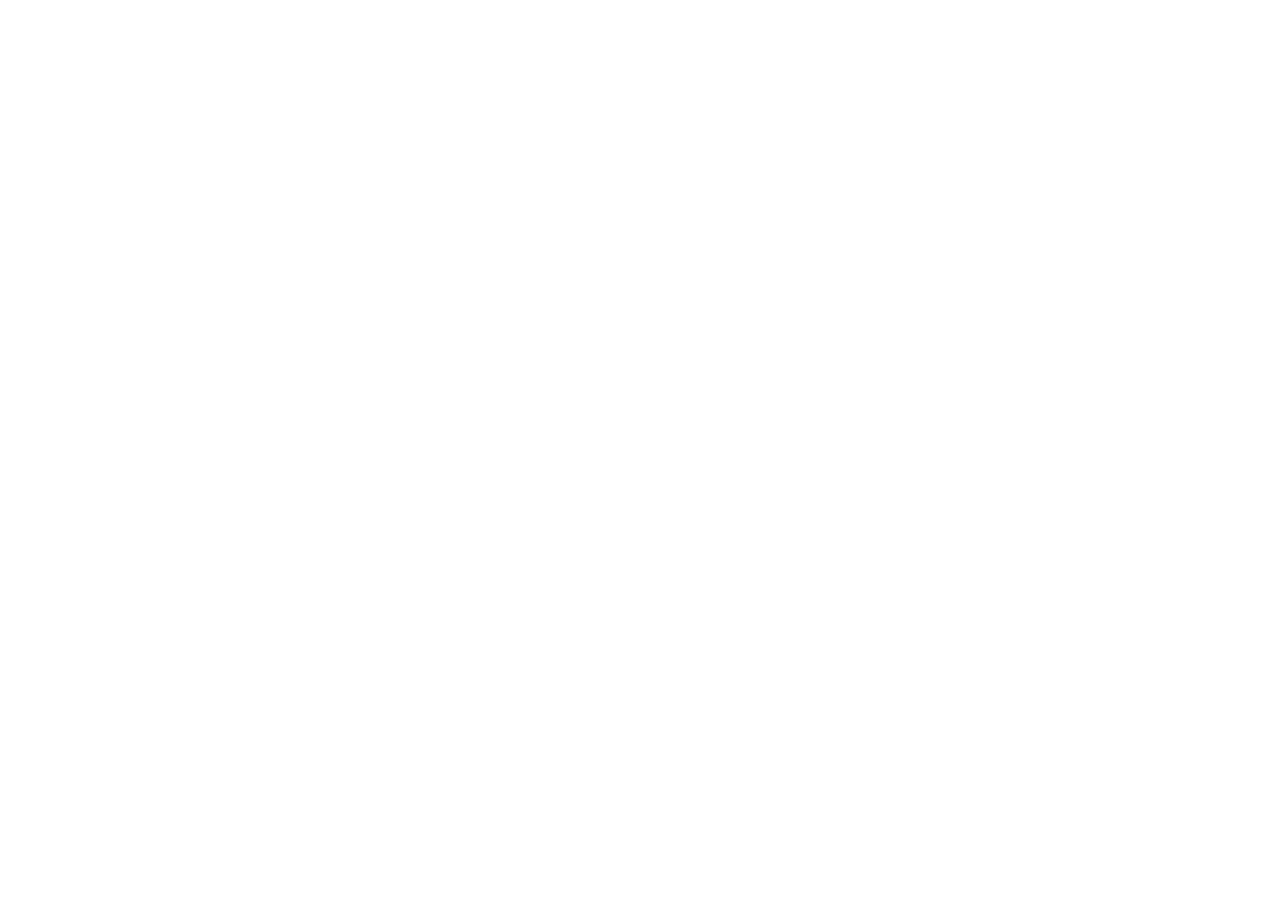
==== index.html @ 0b7d6f50 "save changes" ====
<!doctype html>
<html lang="en">

<head>
  <meta charset="utf-8">
  <meta name="viewport" content="width=device-width, initial-scale=1">
  <title>Final Project </title>
  <!-- Bootstrap CSS Link -->
  <link href="https://cdn.jsdelivr.net/npm/bootstrap@5.3.3/dist/css/bootstrap.min.css" rel="stylesheet" integrity="sha384-QWTKZyjpPEjISv5WaRU9OFeRpok6YctnYmDr5pNlyT2bRjXh0JMhjY6hW+ALEwIH" crossorigin="anonymous">
  <!-- Bootstrap Icons Link -->
  <link rel="stylesheet" href="https://cdn.jsdelivr.net/npm/bootstrap-icons@1.11.3/font/bootstrap-icons.min.css">
  <!-- Custom CSS Link -->
  <link rel="stylesheet" href="css/main.css">
</head>

<body>
  <Section>

    
  </Section>




















      <!-- Bootstrap JS Link -->
  <script src="https://cdn.jsdelivr.net/npm/bootstrap@5.3.3/dist/js/bootstrap.bundle.min.js" integrity="sha384-YvpcrYf0tY3lHB60NNkmXc5s9fDVZLESaAA55NDzOxhy9GkcIdslK1eN7N6jIeHz" crossorigin="anonymous"></script>
</body>
</html>
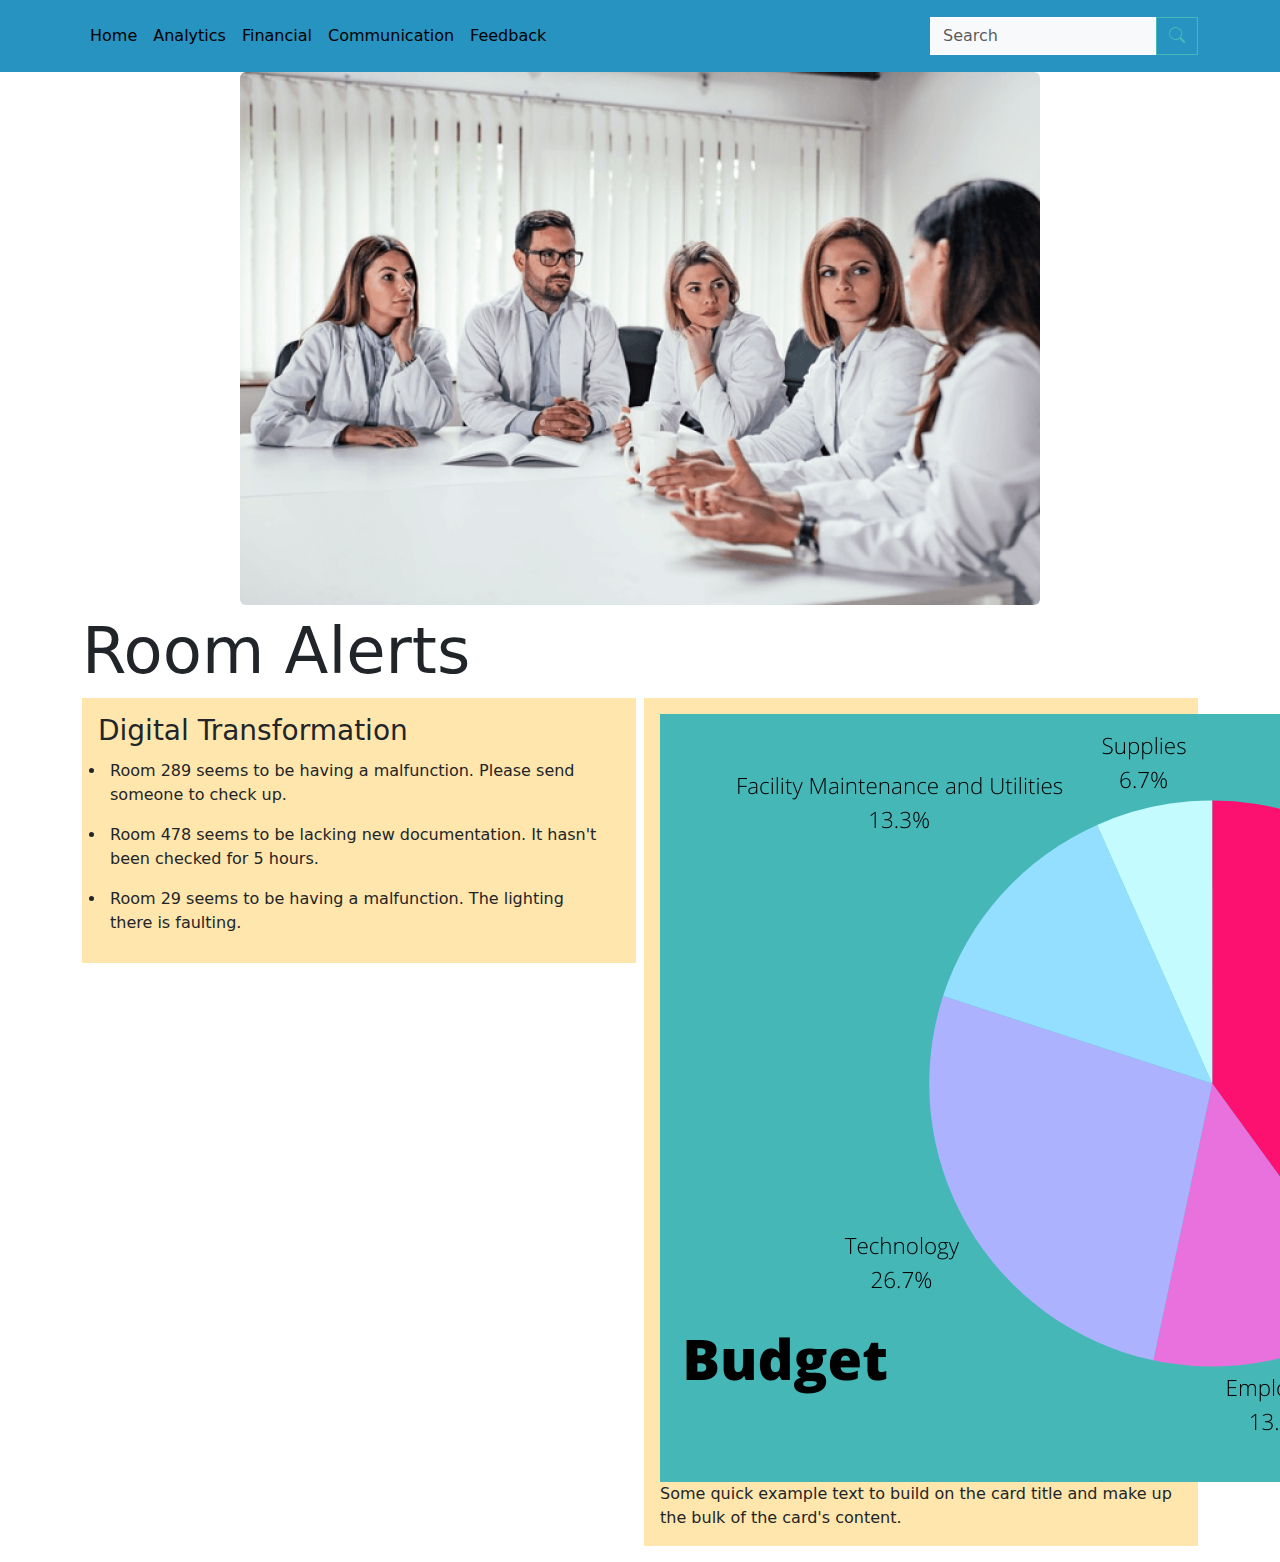
==== commit 0ea725c4: "save new pages" ====
--- a/index.html
+++ b/index.html
@@ -14,10 +14,82 @@
 </head>
 
 <body>
-  <Section>
 
-    
-  </Section>
+  <header>
+    <!-- <ul class="skip-links">
+      <li></li>
+      <li></li>
+    </ul> -->
+
+    <nav class="navbar navbar-expand-md p-3" style="background-color: #2793C1;">
+      <div class="container-xl">
+         <button class="navbar-toggler" type="button" data-bs-toggle="collapse" data-bs-target="#navbarSupportedContent" aria-controls="navbarSupportedContent" aria-expanded="false" aria-label="Toggle navigation">
+             <span class="navbar-toggler-icon"></span>
+         </button>
+        <div class="collapse navbar-collapse" id="navbarSupportedContent">
+            <ul class="navbar-nav me-auto mb-2 mb-lg-0">
+              <li class="nav-item p-2">
+                <a href="index.html">Home</a>
+              </li>
+
+              <li class="nav-item p-2">
+                   <a href ="analytics.html">Analytics</a>
+              </li>
+              <li class="nav-item p-2">
+                    <a href ="financial.html">Financial</a>
+              </li>
+              <li class="nav-item p-2">
+                     <a href ="communication.html">Communication</a>
+              </li>
+              <li class="nav-item p-2">
+                <a href ="feedback.html">Feedback</a>
+              </li>
+            </ul>
+             <form class="d-flex" role="search">
+               <input class="form-control text-bg-light rounded-0 border border-white" type="search" placeholder="Search" aria-label="Search">
+               <button class="btn btn-outline-primary rounded-0" type="submit"><i class="bi bi-search"></i></button>
+             </form>
+          </div><!-- closes .navbar-collapse -->
+       </div><!-- closes .container-xl -->
+    </nav> <!-- closes nav -->
+  </header> <!-- closes header -->
+<main>
+<picture>
+  <img src="images/hospital-mgmt-careers-image.png" class="rounded mx-auto d-block" alt="Image of a hospital meeting with several people">
+</picture> <!-- closes picture for first picture tag -->
+
+<section id="services" class="container-xl py-2">
+  <h2 class="display-3">Room Alerts</h2>
+  <div class="row g-2">
+    <div class="col-md-6">
+      <div class="card rounded-0 border-0">
+        <div class="card-body bg-secondary">
+          <h3 class="card-title">Digital Transformation</h3>
+          <li class="card-text p-1 m-2">Room 289 seems to be having a malfunction. Please send someone to check up.</li>
+          <li class="card-text p-1 m-2">Room 478 seems to be lacking new documentation. It hasn't been checked for 5 hours. </li>
+          <li class="card-text p-1 m-2">Room 29 seems to be having a malfunction. The lighting there is faulting.</li>
+        </div><!-- closes .card-body -->
+      </div><!-- closes .card -->
+    </div><!-- closes .col -->
+    <div class="col-md-6">
+      <div class="card rounded-0 border-0">
+        <div class="card-body bg-secondary">
+          <picture>
+              <img src="images/piegraph copy.png" alt="Image of a piegraph of the budget of hospital">
+          </picture>
+
+          <p class="card-text">Some quick example text to build on the card title and make up the bulk of the card's content.</p>
+        </div><!-- closes .card-body -->
+      </div><!-- closes .card -->
+    </div>
+    <div class="col-md-4">
+
+      </div><!-- closes .card -->
+    </div>
+      </div><!-- closes .card -->
+    </div><!-- closes .col -->
+  </div><!-- closes .row -->
+</section><!-- closes services section -->
 
 
 
@@ -26,18 +98,7 @@
 
 
 
-
-
-
-
-
-
-
-
-
-
-
-
+</main>
       <!-- Bootstrap JS Link -->
   <script src="https://cdn.jsdelivr.net/npm/bootstrap@5.3.3/dist/js/bootstrap.bundle.min.js" integrity="sha384-YvpcrYf0tY3lHB60NNkmXc5s9fDVZLESaAA55NDzOxhy9GkcIdslK1eN7N6jIeHz" crossorigin="anonymous"></script>
 </body>
--- a/css/main.css
+++ b/css/main.css
@@ -0,0 +1,53 @@
+:root,
+[data-bs-theme=light], 
+[data-bs-theme=dark] {
+   --bs-primary: #46B7B7;
+   --bs-primary-rgb: 177, 126, 6;
+   --bs-secondary: #46B7B7;
+   --bs-secondary-rgb: 255, 230, 172;
+   --cs-primary-dark: #46B7B7;
+   --cs-primary-dark-rgb: 174, 122, 1;
+}
+
+.btn-outline-primary {
+    --bs-btn-color: #46B7B7;
+    --bs-btn-border-color: #46B7B7;
+    --bs-btn-hover-bg: #46B7B7;
+    --bs-btn-hover-border-color: #46B7B7;
+    --bs-btn-active-bg: #46B7B7;
+    --bs-btn-active-border-color: #46B7B7;
+    --bs-btn-disabled-color: #46B7B7;
+    --bs-btn-disabled-border-color: #46B7B7;
+  }
+
+  .btn-primary {
+    --bs-btn-color: var(--bs-dark);
+    --bs-btn-bg: #46B7B7;
+    --bs-btn-border-color: #46B7B7;
+    --bs-btn-hover-color: var(--bs-dark);
+    --bs-btn-hover-bg: var(--cs-primary-dark);
+    --bs-btn-hover-border-color: var(--cs-primary-dark);
+    --bs-btn-focus-shadow-rgb: 49,132,253;
+    --bs-btn-active-color: var(--bs-dark);
+    --bs-btn-active-bg: var(--cs-primary-dark);
+    --bs-btn-active-border-color: var(--cs-primary-dark);
+    --bs-btn-active-shadow: inset 0 3px 5px rgba(0, 0, 0, 0.125);
+    --bs-btn-disabled-bg: var(--bs-dark);
+    --bs-btn-disabled-border-color: var(--cs-primary-dark);
+  }
+
+a:link { 
+  text-decoration: none;
+  color:black; 
+} 
+a:visited { 
+  text-decoration: none; 
+  color:black; 
+} 
+a:hover { 
+  text-decoration: none; 
+  color:red;
+} 
+a:active { 
+  text-decoration: none; 
+}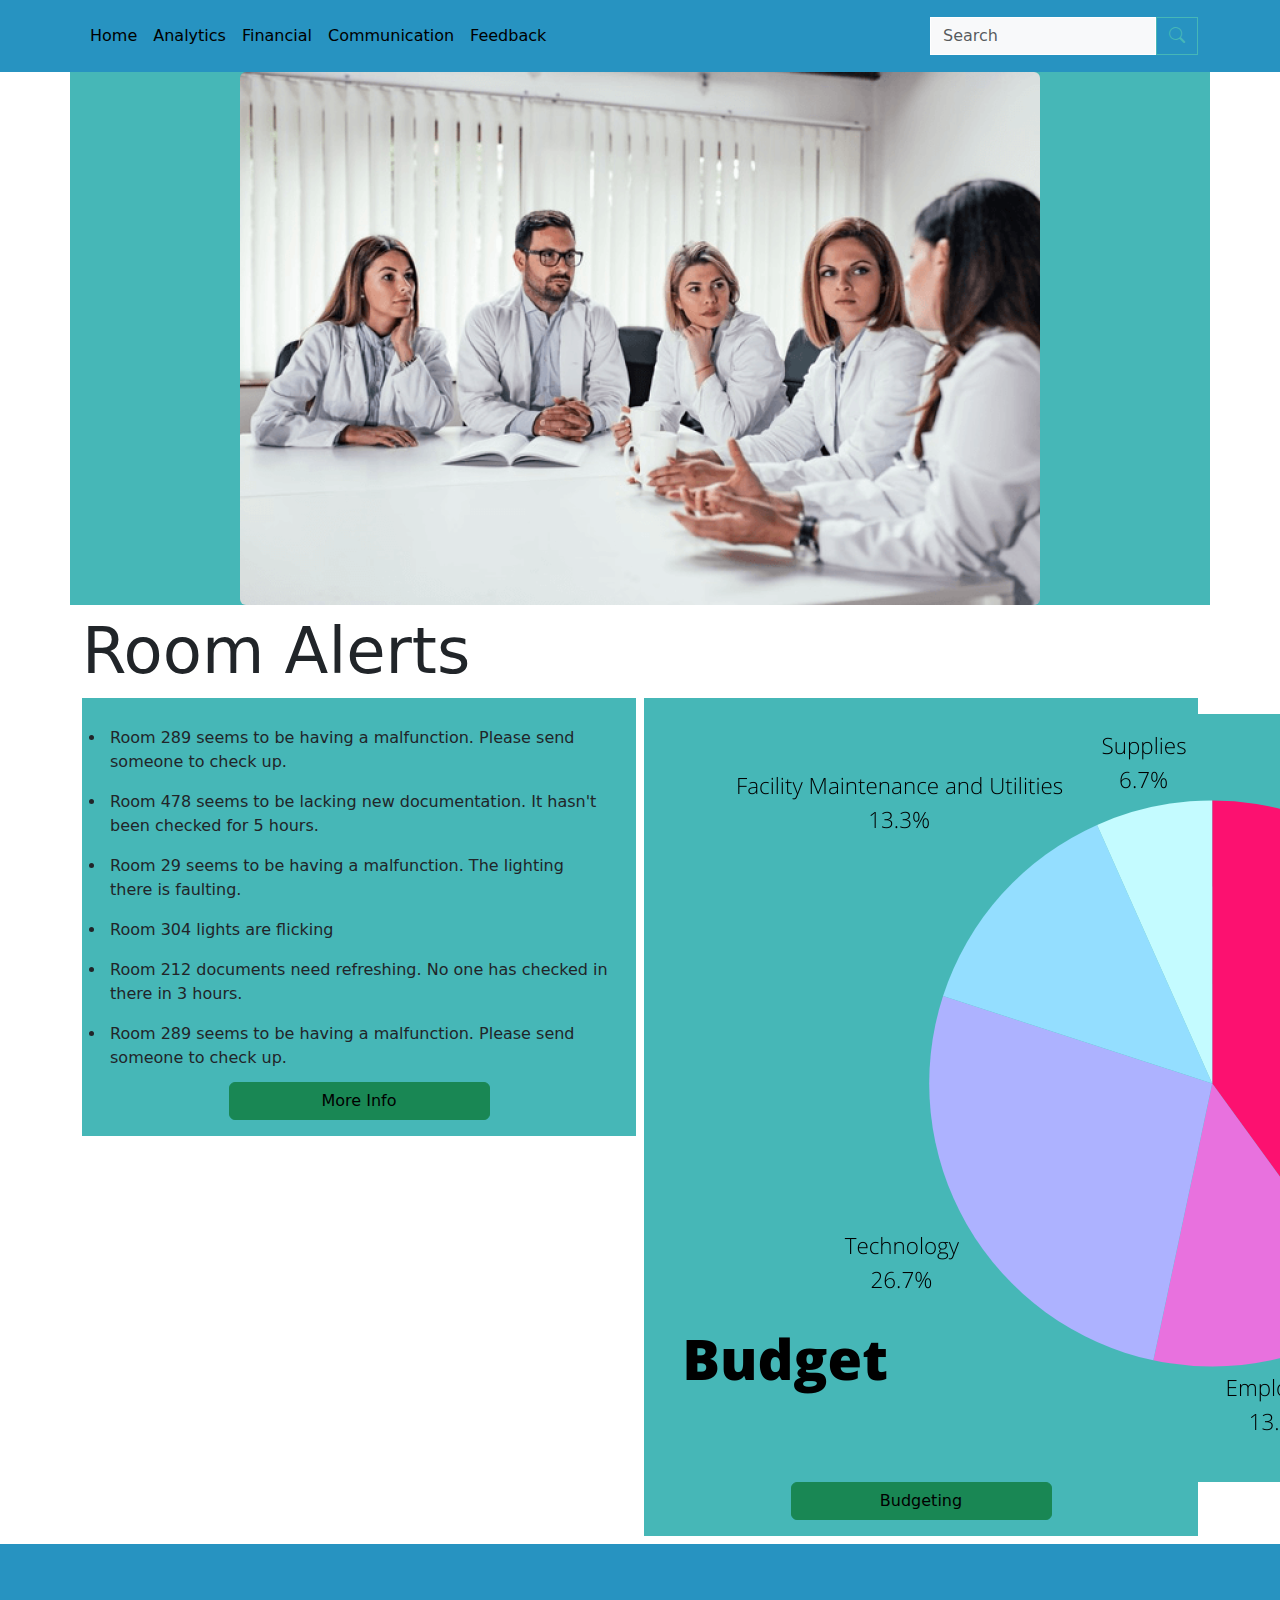
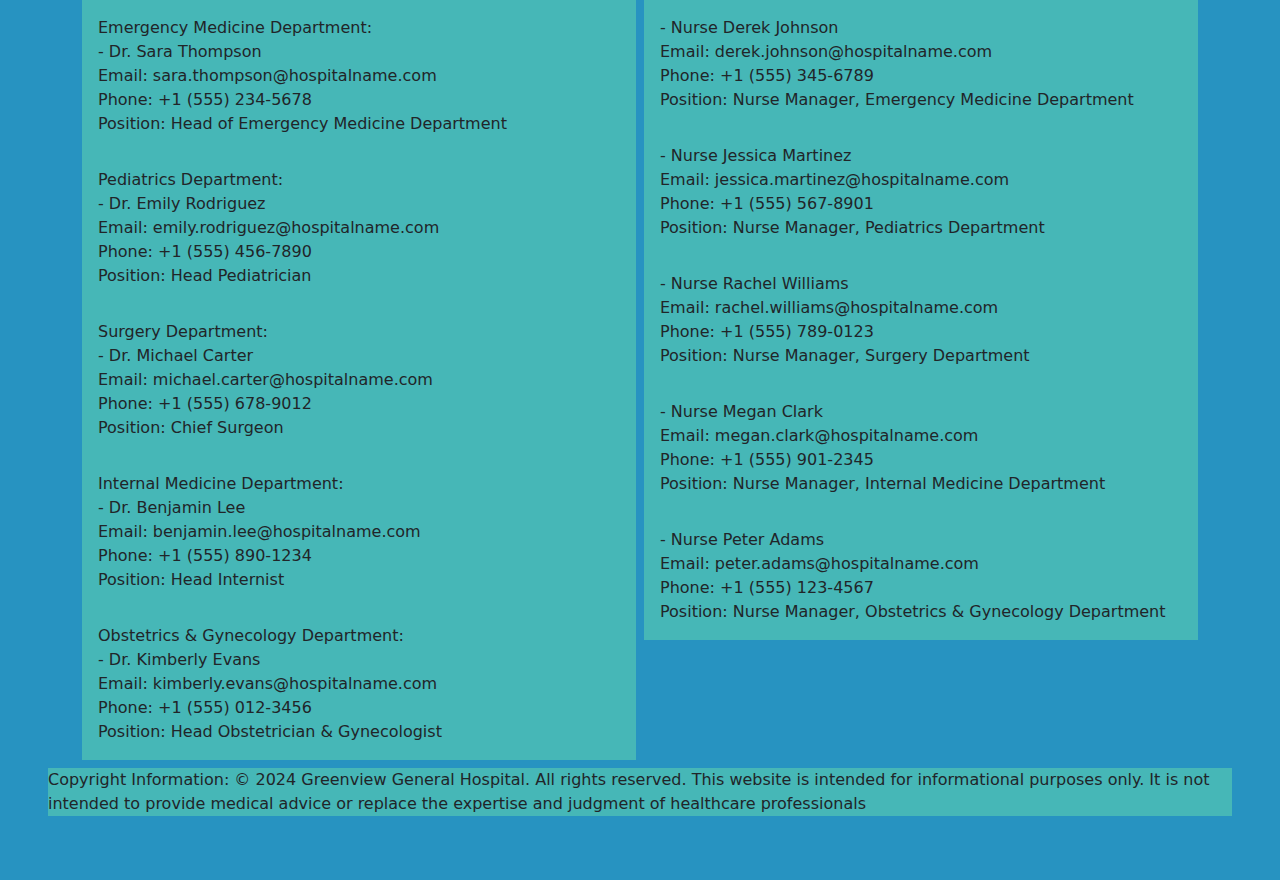
==== commit 77266fb0: "save some changes" ====
--- a/index.html
+++ b/index.html
@@ -21,7 +21,7 @@
       <li></li>
     </ul> -->
 
-    <nav class="navbar navbar-expand-md p-3" style="background-color: #2793C1;">
+    <nav class="navbar navbar-expand-md  p-3 " style="background-color: #2793C1;">
       <div class="container-xl">
          <button class="navbar-toggler" type="button" data-bs-toggle="collapse" data-bs-target="#navbarSupportedContent" aria-controls="navbarSupportedContent" aria-expanded="false" aria-label="Toggle navigation">
              <span class="navbar-toggler-icon"></span>
@@ -54,20 +54,26 @@
     </nav> <!-- closes nav -->
   </header> <!-- closes header -->
 <main>
-<picture>
-  <img src="images/hospital-mgmt-careers-image.png" class="rounded mx-auto d-block" alt="Image of a hospital meeting with several people">
-</picture> <!-- closes picture for first picture tag -->
-
+  <div class="container-xl bg-primary text-white">
+      <picture>
+           <img src="images/hospital-mgmt-careers-image.png" class="rounded mx-auto d-block" alt="Image of a hospital meeting with several people">
+       </picture> <!-- closes picture for first picture tag -->
+   </div>
 <section id="services" class="container-xl py-2">
-  <h2 class="display-3">Room Alerts</h2>
+     <h2 class="display-3">Room Alerts</h2>
   <div class="row g-2">
     <div class="col-md-6">
-      <div class="card rounded-0 border-0">
+      <div class="card rounded-0 border-0 ">
         <div class="card-body bg-secondary">
-          <h3 class="card-title">Digital Transformation</h3>
           <li class="card-text p-1 m-2">Room 289 seems to be having a malfunction. Please send someone to check up.</li>
           <li class="card-text p-1 m-2">Room 478 seems to be lacking new documentation. It hasn't been checked for 5 hours. </li>
           <li class="card-text p-1 m-2">Room 29 seems to be having a malfunction. The lighting there is faulting.</li>
+          <li class="card-text p-1 m-2">Room 304 lights are flicking</li>
+          <li class="card-text p-1 m-2">Room 212 documents need refreshing. No one has checked in there in 3 hours.</li>
+          <li class="card-text p-1 m-2">Room 289 seems to be having a malfunction. Please send someone to check up.</li>
+          <button type="button" class="btn btn-success d-grid gap-2 col-6 mx-auto">
+            <a href="analytics.html">More Info </a>
+          </button>
         </div><!-- closes .card-body -->
       </div><!-- closes .card -->
     </div><!-- closes .col -->
@@ -77,28 +83,206 @@
           <picture>
               <img src="images/piegraph copy.png" alt="Image of a piegraph of the budget of hospital">
           </picture>
-
-          <p class="card-text">Some quick example text to build on the card title and make up the bulk of the card's content.</p>
+          <button type="button" class="btn btn-success d-grid gap-2 col-6 mx-auto">
+            <a href="financial.html">Budgeting </a>
+          </button>
         </div><!-- closes .card-body -->
       </div><!-- closes .card -->
-    </div>
-    <div class="col-md-4">
-
-      </div><!-- closes .card -->
-    </div>
+       </div>
+        </div>
       </div><!-- closes .card -->
     </div><!-- closes .col -->
-  </div><!-- closes .row -->
-</section><!-- closes services section -->
-
-
-
-
-
-
-
-
+    </div><!-- closes .row -->
+  </section><!-- closes services section -->
 </main>
+<footer class=" p-5" style="background-color: #2793C1;">
+    <section id="services" class="container-xl py-2">
+      <div class="row g-2">
+        <div class="col-md-6">
+          <div class="card rounded-0 border-0">
+               <div class="card-body bg-secondary order-0">
+                       <div>
+                         <p class="card-text">Emergency Medicine Department:</p>
+                       </div>     
+                     <div>
+                         <p class="card-text">- Dr. Sara Thompson</p>
+                     </div>                     
+                    <div>
+                       <p class="card-text">Email: sara.thompson@hospitalname.com</p>
+                      </div>                     
+                    <div>
+                      <p class="card-text">Phone: +1 (555) 234-5678</p>
+                   </div>                     
+                    <div>
+                     <p class="card-text">Position: Head of Emergency Medicine Department</p>
+                   </div>     
+             </div><!-- closes .card-body one-->
+
+            <div class="card-body bg-secondary order-1">
+                       <div>
+                         <p class="card-text">Pediatrics Department:</p>
+                     </div>     
+                     <div>
+                       <p class="card-text">- Dr. Emily Rodriguez</p>
+                    </div>                     
+                     <div>
+                        <p class="card-text">Email: emily.rodriguez@hospitalname.com</p>
+                    </div>                     
+                     <div>
+                         <p class="card-text">Phone: +1 (555) 456-7890</p>
+                     </div>                     
+                     <div>
+                        <p class="card-text">Position: Head Pediatrician </p>
+                     </div>     
+             </div><!-- closes .card-body two -->
+
+     <div class="card-body bg-primary order-2">
+              <div>
+                <p class="card-text">Surgery Department:</p>
+            </div>     
+            <div>
+              <p class="card-text">- Dr. Michael Carter</p>
+           </div>                     
+            <div>
+               <p class="card-text">Email: michael.carter@hospitalname.com </p>
+           </div>                     
+            <div>
+                <p class="card-text">Phone: +1 (555) 678-9012</p>
+            </div>                     
+            <div>
+               <p class="card-text">Position: Chief Surgeon</p>
+            </div>     
+       </div><!-- closes .card-body three-->
+
+       <div class="card-body bg-secondary order-3">
+           <div>
+               <p class="card-text">Internal Medicine Department:</p>
+             </div>     
+           <div>
+             <p class="card-text">- Dr. Benjamin Lee</p>
+            </div>                     
+            <div>
+                <p class="card-text">Email: benjamin.lee@hospitalname.com</p>
+             </div>                     
+            <div>
+                <p class="card-text">Phone: +1 (555) 890-1234</p>
+             </div>                     
+             <div>
+                <p class="card-text">Position: Head Internist</p>
+              </div>     
+         </div><!-- closes .card-body four-->
+
+         <div class="card-body bg-secondary order-4">
+              <div>
+                 <p class="card-text">Obstetrics & Gynecology Department: </p>
+               </div>     
+              <div>
+                  <p class="card-text">- Dr. Kimberly Evans</p>
+               </div>                     
+              <div>
+                  <p class="card-text">Email: kimberly.evans@hospitalname.com</p>
+               </div>                     
+              <div>
+                  <p class="card-text">Phone: +1 (555) 012-3456</p>
+               </div>                     
+              <div>
+                    <p class="card-text">Position: Head Obstetrician & Gynecologist</p>
+              </div>     
+           </div><!-- closes .card-body five  -->
+          </div><!-- closes .card -->
+        </div><!-- closes .col -->
+
+<!--Start to second section in the footer-->
+ 
+   
+     
+
+
+        <div class="col-md-6">
+          <div class="card rounded-0 border-0">
+               <div class="card-body bg-secondary order-0">   
+                   <div>
+                    <p class="card-text">- Nurse Derek Johnson</p>
+                 </div>                     
+                  <div>
+                     <p class="card-text">Email: derek.johnson@hospitalname.com</p>
+                 </div>                     
+                  <div>
+                      <p class="card-text">Phone: +1 (555) 345-6789</p>
+                  </div>                     
+                  <div>
+                     <p class="card-text">Position: Nurse Manager, Emergency Medicine Department</p>
+                  </div>         
+             </div><!-- closes .card-body one-->
+
+            <div class="card-body bg-secondary order-1">     
+                       <div>
+                         <p class="card-text">- Nurse Jessica Martinez</p>
+                     </div>                     
+                     <div>
+                       <p class="card-text">Email: jessica.martinez@hospitalname.com</p>
+                   </div>                     
+                   <div>
+                      <p class="card-text">Phone: +1 (555) 567-8901 </p>
+                 </div>                     
+                  <div>
+                    <p class="card-text"> Position: Nurse Manager, Pediatrics Department</p>
+                 </div>
+             </div><!-- closes .card-body two -->
+
+       <div class="card-body bg-primary order-2">
+            <div>
+              <p class="card-text">- Nurse Rachel Williams </p>
+           </div>                     
+            <div>
+               <p class="card-text">Email: rachel.williams@hospitalname.com</p>
+           </div>                     
+            <div>
+                <p class="card-text">Phone: +1 (555) 789-0123</p>
+            </div>                     
+            <div>
+               <p class="card-text">Position: Nurse Manager, Surgery Department</p>
+            </div>     
+         </div><!-- closes .card-body three-->
+
+       <div class="card-body bg-secondary order-3">   
+           <div>
+             <p class="card-text"> - Nurse Megan Clark </p>
+            </div>                     
+            <div>
+                <p class="card-text">Email: megan.clark@hospitalname.com  </p>
+             </div>                     
+            <div>
+                <p class="card-text">Phone: +1 (555) 901-2345 </p>
+             </div>                     
+             <div>
+                <p class="card-text">Position: Nurse Manager, Internal Medicine Department</p>
+              </div>     
+         </div><!-- closes .card-body four-->
+            
+         <div class="card-body bg-secondary order-4">    
+              <div>
+                  <p class="card-text">- Nurse Peter Adams </p>
+               </div>                     
+              <div>
+                  <p class="card-text">Email: peter.adams@hospitalname.com </p>
+               </div>                     
+              <div>
+                  <p class="card-text">Phone: +1 (555) 123-4567 </p>
+               </div>                     
+              <div>
+                    <p class="card-text">Position: Nurse Manager, Obstetrics & Gynecology Department</p>
+              </div>     
+           </div><!-- closes .card-body five  -->
+        </div><!-- closes .col -->
+      </div><!-- closes .row -->
+    </section><!-- closes services section -->
+
+
+    <div class="card-body bg-secondary">
+      <p>Copyright Information: © 2024 Greenview General Hospital. All rights reserved.  This website is intended for informational purposes only. It is not intended to provide medical advice or replace the expertise and judgment of healthcare professionals</p> 
+    </div>
+</footer> <!-- closes footer -->
       <!-- Bootstrap JS Link -->
   <script src="https://cdn.jsdelivr.net/npm/bootstrap@5.3.3/dist/js/bootstrap.bundle.min.js" integrity="sha384-YvpcrYf0tY3lHB60NNkmXc5s9fDVZLESaAA55NDzOxhy9GkcIdslK1eN7N6jIeHz" crossorigin="anonymous"></script>
 </body>
--- a/css/main.css
+++ b/css/main.css
@@ -2,13 +2,12 @@
 [data-bs-theme=light], 
 [data-bs-theme=dark] {
    --bs-primary: #46B7B7;
-   --bs-primary-rgb: 177, 126, 6;
+   --bs-primary-rgb: 70, 183, 183;
    --bs-secondary: #46B7B7;
-   --bs-secondary-rgb: 255, 230, 172;
+   --bs-secondary-rgb: 70, 183, 183;
    --cs-primary-dark: #46B7B7;
-   --cs-primary-dark-rgb: 174, 122, 1;
+   --cs-primary-dark-rgb: 70, 183, 183;
 }
-
 .btn-outline-primary {
     --bs-btn-color: #46B7B7;
     --bs-btn-border-color: #46B7B7;
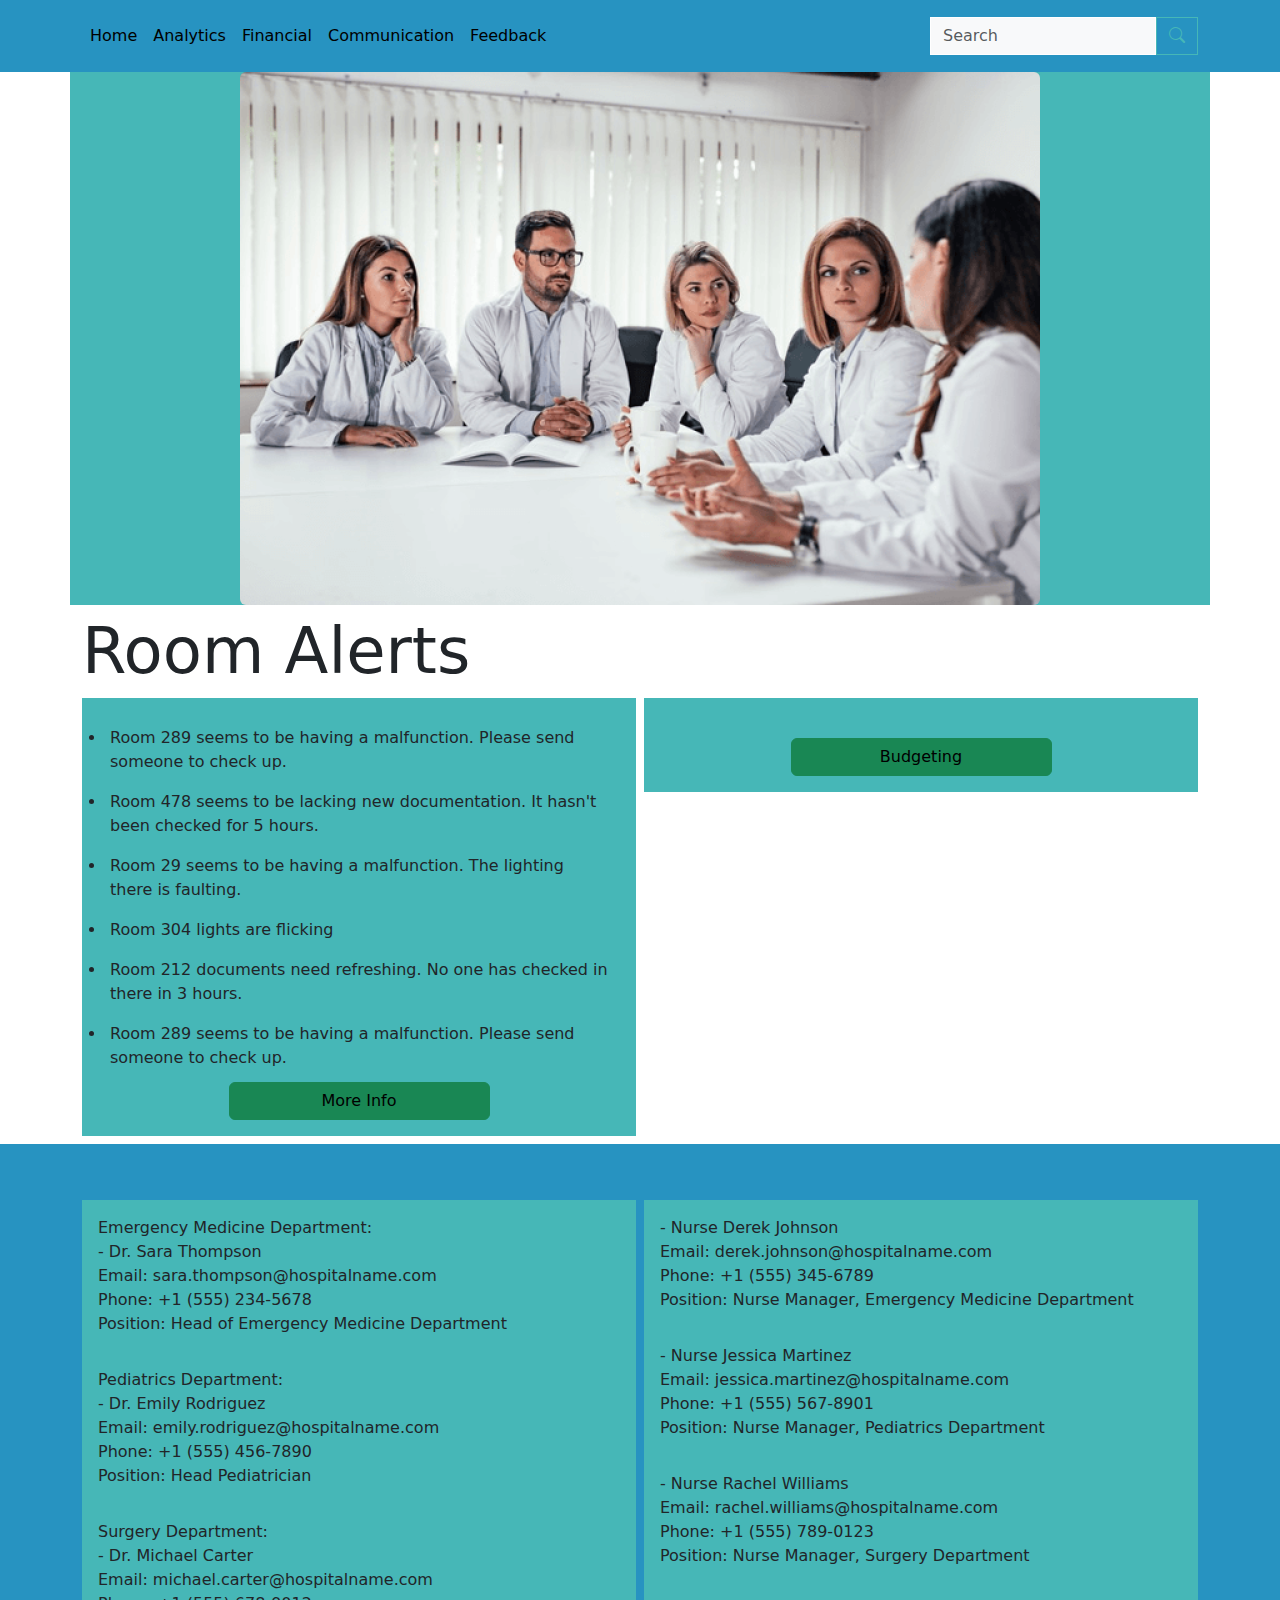
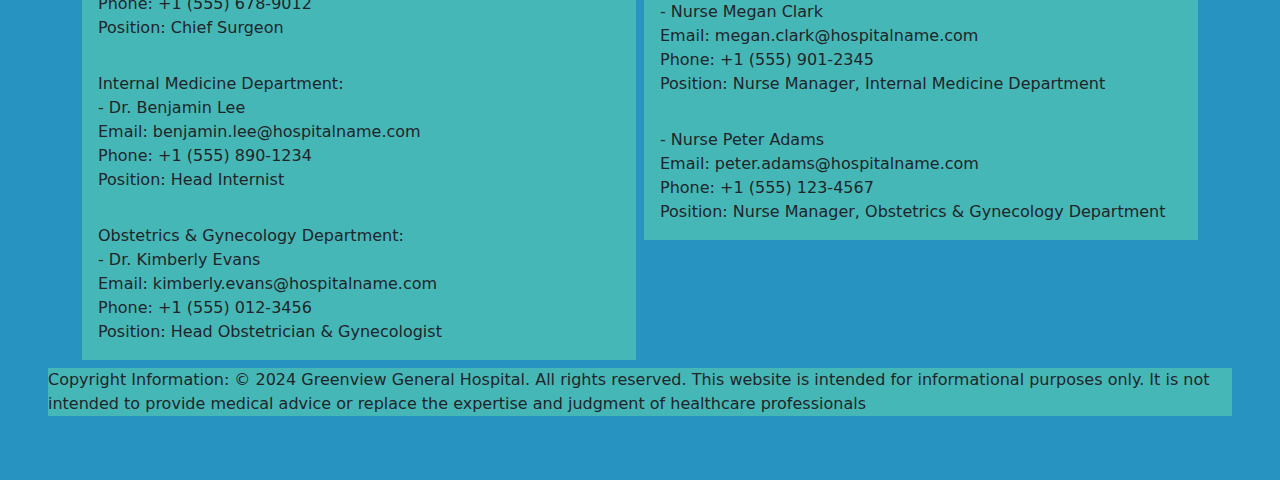
==== commit e4ff5605: "save images" ====
--- a/index.html
+++ b/index.html
@@ -58,6 +58,7 @@
       <picture>
            <img src="images/hospital-mgmt-careers-image.png" class="rounded mx-auto d-block" alt="Image of a hospital meeting with several people">
        </picture> <!-- closes picture for first picture tag -->
+ 
    </div>
 <section id="services" class="container-xl py-2">
      <h2 class="display-3">Room Alerts</h2>
@@ -81,8 +82,18 @@
       <div class="card rounded-0 border-0">
         <div class="card-body bg-secondary">
           <picture>
-              <img src="images/piegraph copy.png" alt="Image of a piegraph of the budget of hospital">
+            <source 
+              type="image/png"
+              srcset="
+                /piegraph-copy-500x375.png?width=500 375w,
+                /piegraph-copy-600x450.png?width=200 200w,
+                /piegraph-copy.png?width=400 400w,
+                /piegraph-copy.png?width=800 800w
+              " />
+            <img ... />
           </picture>
+
+
           <button type="button" class="btn btn-success d-grid gap-2 col-6 mx-auto">
             <a href="financial.html">Budgeting </a>
           </button>
@@ -193,11 +204,6 @@
         </div><!-- closes .col -->
 
 <!--Start to second section in the footer-->
- 
-   
-     
-
-
         <div class="col-md-6">
           <div class="card rounded-0 border-0">
                <div class="card-body bg-secondary order-0">   
--- a/css/main.css
+++ b/css/main.css
@@ -49,4 +49,8 @@
 } 
 a:active { 
   text-decoration: none; 
+}
+
+@media only screen and (max-width:800) {
+
 }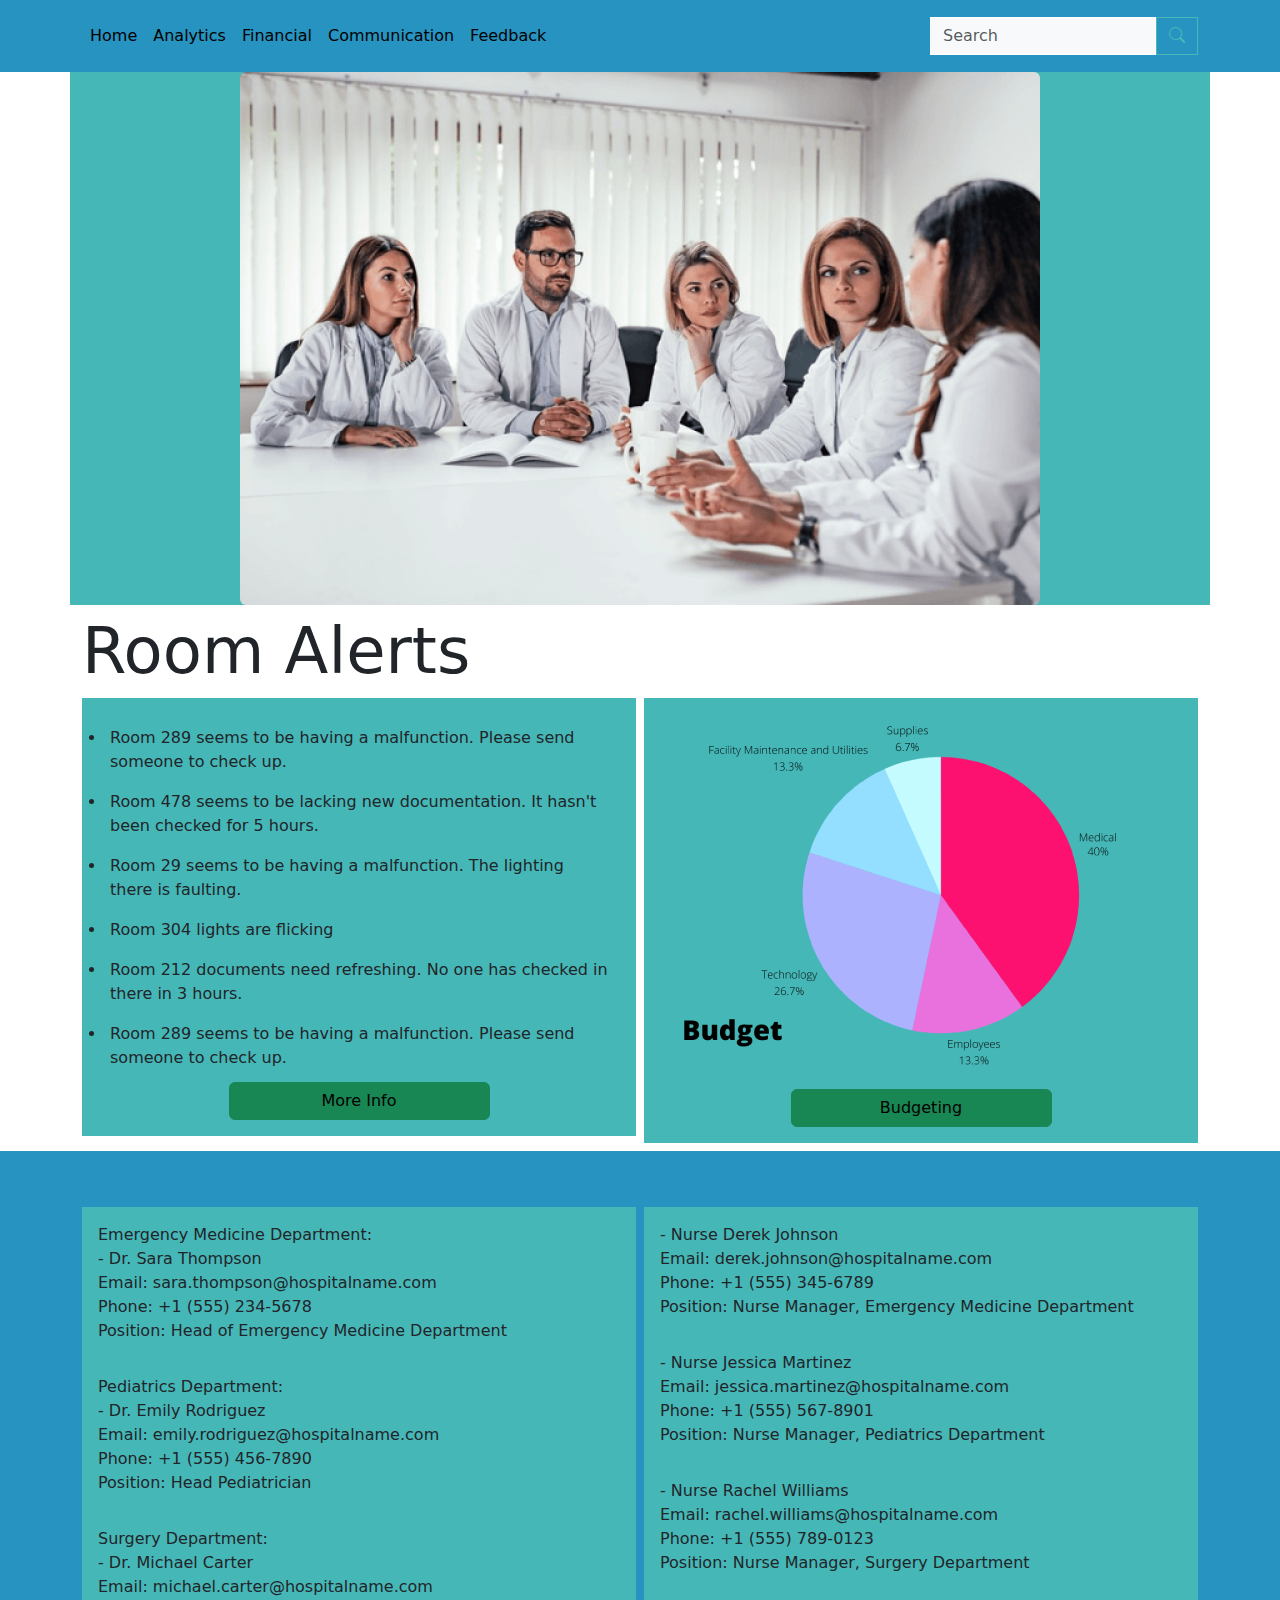
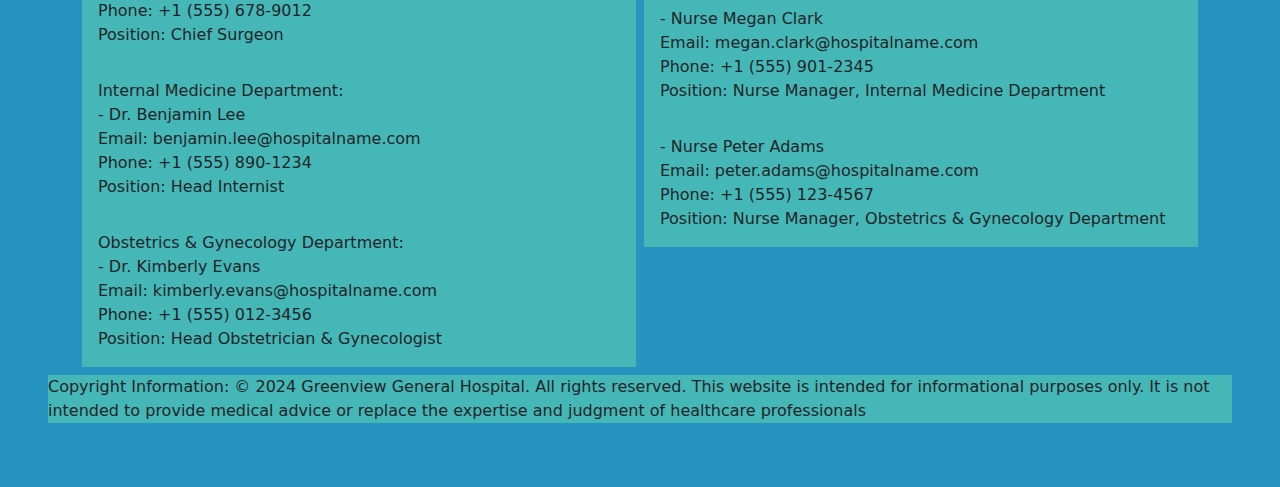
==== commit bacf0ee3: "save" ====
--- a/index.html
+++ b/index.html
@@ -80,19 +80,10 @@
     </div><!-- closes .col -->
     <div class="col-md-6">
       <div class="card rounded-0 border-0">
-        <div class="card-body bg-secondary">
+        <div class="card-body bg-secondary text-center">
           <picture>
-            <source 
-              type="image/png"
-              srcset="
-                /piegraph-copy-500x375.png?width=500 375w,
-                /piegraph-copy-600x450.png?width=200 200w,
-                /piegraph-copy.png?width=400 400w,
-                /piegraph-copy.png?width=800 800w
-              " />
-            <img ... />
+            <img src="images/piegraph-copy-500x375.png" alt="picture of piegraph-copy-500x375">
           </picture>
-
 
           <button type="button" class="btn btn-success d-grid gap-2 col-6 mx-auto">
             <a href="financial.html">Budgeting </a>
